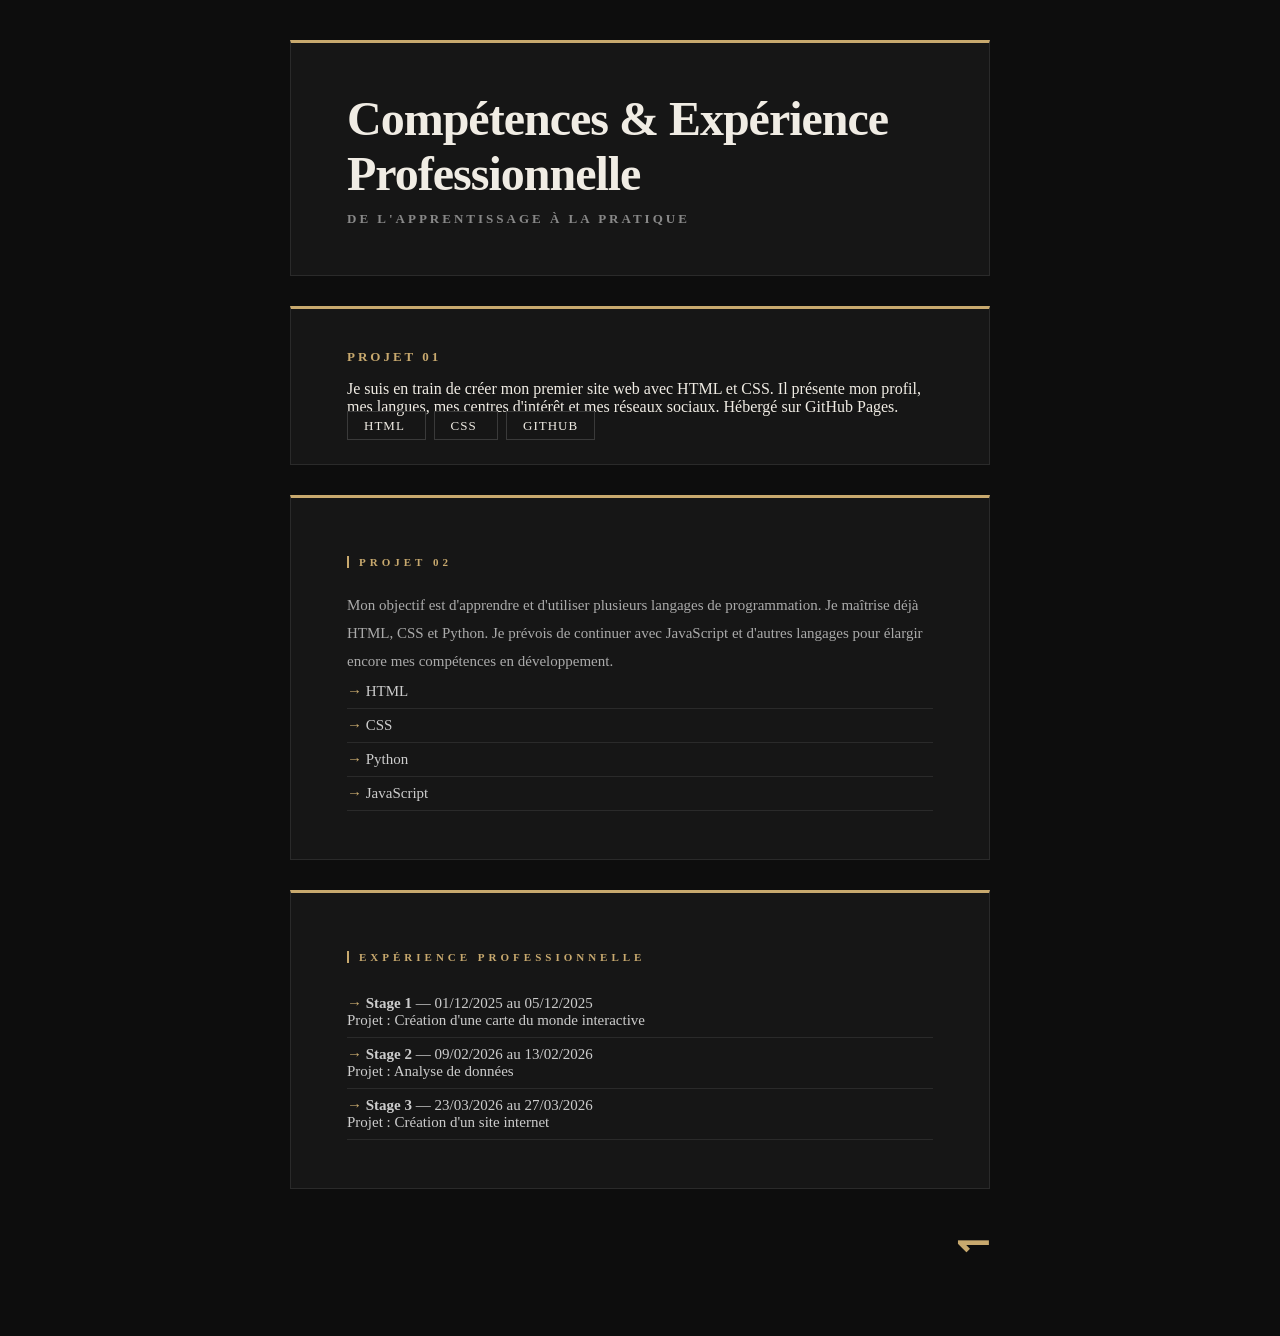
==== page2.html @ d83cf0a1 "Add files via upload" ====
<!DOCTYPE html>
<html lang="fr">
    <head>
        <meta charset="utf-8">
        <title>Ma page</title>
        <link rel="stylesheet" href="style.css">
    </head>
    <body>
        <header>
            <div>
            <h1>Compétences & Expérience Professionnelle</h1>
            <h2>De l'apprentissage à la pratique</h2>
        </div>
</header>
<main>
        
                <nav>
                <h2>Projet 01</h2>
            <p>Je suis en train de créer mon premier site web avec HTML et CSS.
                 Il présente mon profil, mes langues, mes centres d'intérêt et mes
                  réseaux sociaux. Hébergé sur GitHub Pages.</p>
            
            <a href="https://fr.wikipedia.org/wiki/Hypertext_Markup_Language">HTML </a>
            <a href="https://fr.wikipedia.org/wiki/Feuilles_de_style_en_cascade">css </a>
            <a href="https://fr.wikipedia.org/wiki/GitHub">GitHub </a>
            </nav>
<section>
    <h2>Projet 02</h2>
    <p>Mon objectif est d'apprendre et d'utiliser plusieurs langages de programmation. Je maîtrise déjà HTML, CSS et Python. Je prévois de continuer avec JavaScript et d'autres langages pour élargir encore mes compétences en développement.</p>
    <ul>
        <li>HTML </li>
        <li>CSS </li>
        <li>Python </li>
        <li>JavaScript</li>
    </ul>
</section>
<section>
    <h2>Expérience Professionnelle</h2>
    <ul>
        <li>
            <strong>Stage 1</strong> — 01/12/2025 au 05/12/2025<br>
            Projet : Création d'une carte du monde interactive
        </li>
        <li>
            <strong>Stage 2</strong> — 09/02/2026 au 13/02/2026<br>
            Projet : Analyse de données
        </li>
        <li>
            <strong>Stage 3</strong> — 23/03/2026 au 27/03/2026<br>
            Projet : Création d'un site internet
        </li>
    </ul>
</section>




















<footer>
    <a href="index.html">↽</a>
</footer>
---- style.css ----
* {
    margin: 0;
    padding: 0;
    box-sizing: border-box;
}

body {
    background-color: #0d0d0d;
    font-family: 'Georgia', serif;
    color: #f0ece4;
    padding: 40px 20px;
}

h1 {
    font-size: 48px;
    color: #f0ece4;
    letter-spacing: -1px;
}

h2 {
    font-size: 13px;
    color: #888888;
    text-transform: uppercase;
    letter-spacing: 3px;
    margin-top: 10px;
}

header {
    max-width: 700px;
    margin: 0 auto 30px auto;
    background-color: #161616;
    border: 1px solid #2a2a2a;
    border-top: 3px solid #c8a96e;
    padding: 48px 56px;
}

nav {
    max-width: 700px;
    margin: 0 auto 30px auto;
    background-color: #161616;
    border: 1px solid #2a2a2a;
    border-top: 3px solid #c8a96e;
    padding: 30px 56px;
}

nav h2 {
    color: #c8a96e;
    margin-bottom: 15px;
}

nav a {
    color: #f0ece4;
    text-decoration: none;
    border: 1px solid #3a3a3a;
    padding: 6px 16px;
    margin-right: 8px;
    font-size: 13px;
    text-transform: uppercase;
    letter-spacing: 1px;
}

nav a:hover {
    border-color: #c8a96e;
    color: #c8a96e;
}

section {
    max-width: 700px;
    margin: 0 auto 30px auto;
    background-color: #161616;
    border: 1px solid #2a2a2a;
    border-top: 3px solid #c8a96e;
    padding: 48px 56px;
}

section h2 {
    font-size: 11px;
    color: #c8a96e;
    text-transform: uppercase;
    letter-spacing: 4px;
    border-left: 2px solid #c8a96e;
    padding-left: 10px;
    margin-bottom: 24px;
}

section p {
    font-size: 15px;
    line-height: 1.85;
    color: #aaaaaa;
    font-weight: 300;
}

ul {
    list-style: none;
}

ul li {
    color: #cccccc;
    font-size: 15px;
    padding: 8px 0;
    border-bottom: 1px solid #2a2a2a;
}

ul li::before {
    content: '→ ';
    color: #c8a96e;
}
.header-content {
    display: flex;
    align-items: center;
    justify-content: space-between;
    gap: 30px;
}

.photo-profil {
    width: 120px;
    height: 120px;
    border-radius: 50%;
    object-fit: cover;
    border: 3px solid #c8a96e;
}

nav a {
    color: #f0ece4;
    text-decoration: none;
    border: 1px solid #3a3a3a;
    padding: 6px 16px;
    margin-right: 8px;
    font-size: 13px;
    text-transform: uppercase;
    letter-spacing: 1px;
}

nav a:hover {
    border-color: #c8a96e;
    color: #c8a96e;
}

footer {
    max-width: 700px;
    margin: 0 auto 30px auto;
    text-align: right;
}

footer a {
    color: #c8a96e;
    text-decoration: none;
    font-size: 40px;
    font-weight: bold;
}

footer a:hover {
    color: #f0ece4;
}
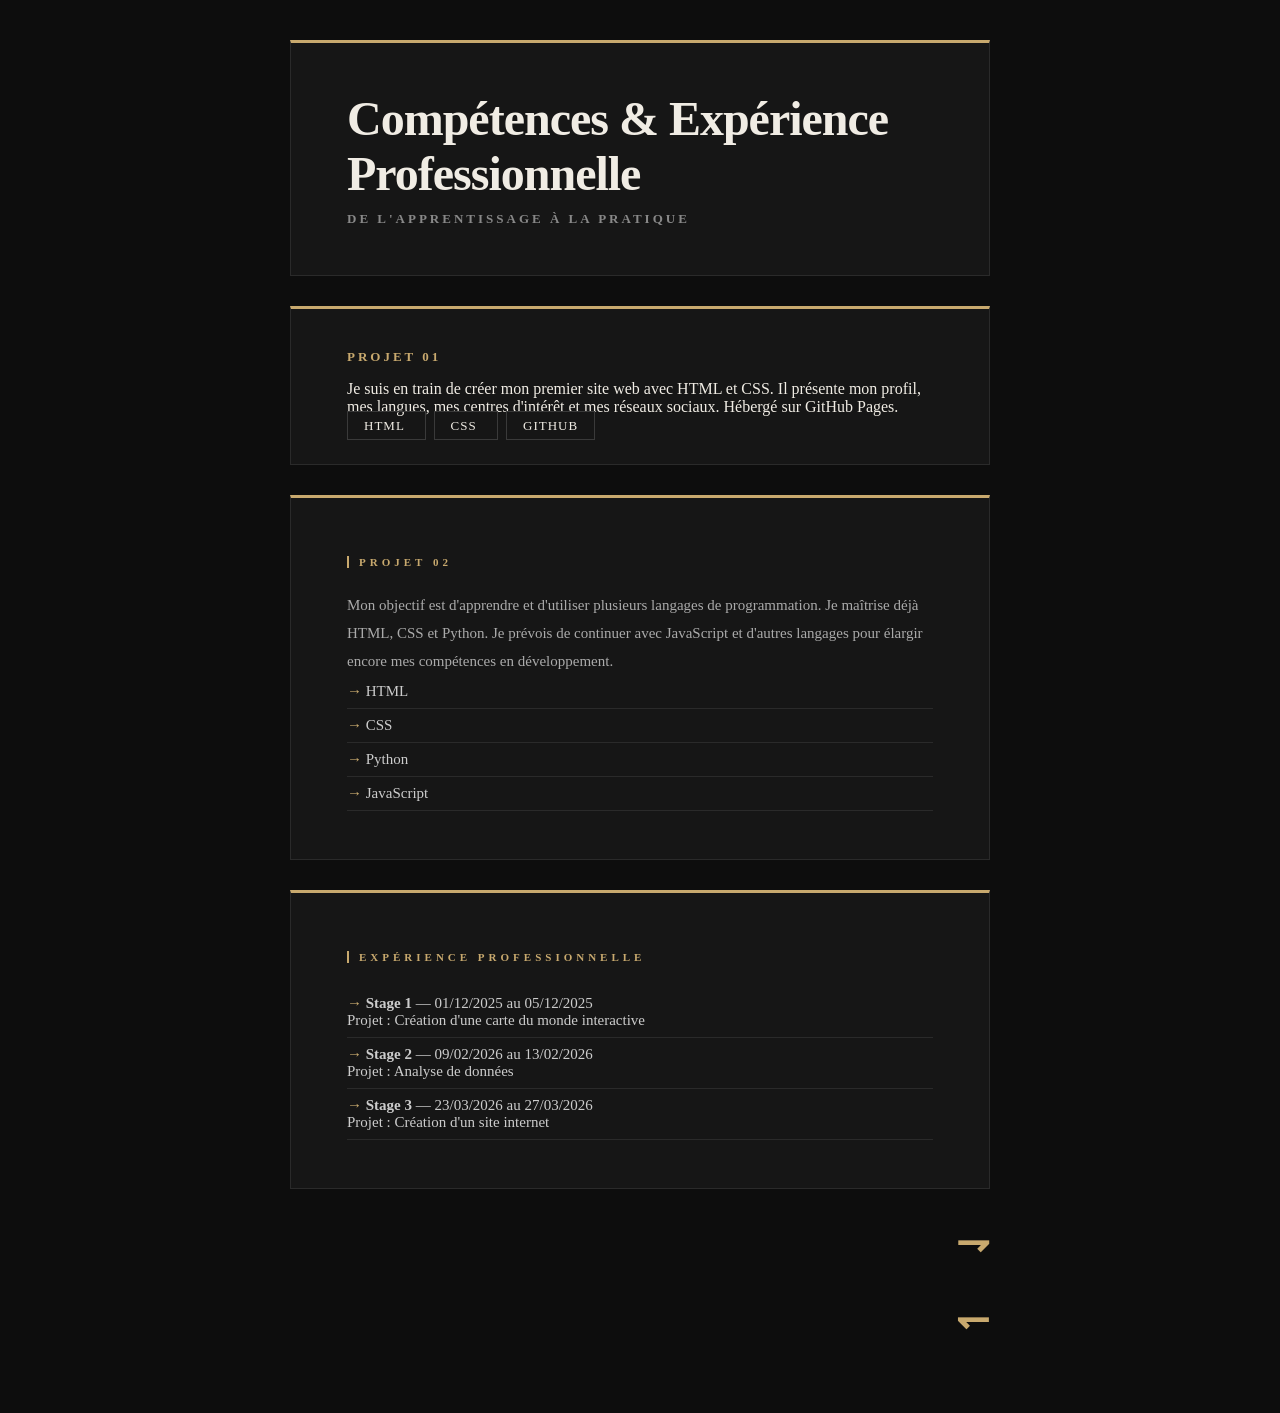
==== commit 198579e4: "Update page2.html" ====
--- a/page2.html
+++ b/page2.html
@@ -67,7 +67,9 @@
 
 
 
-
+<footer>
+    <a href="page2.html">⇁</a>
+</footer>
 
 
 
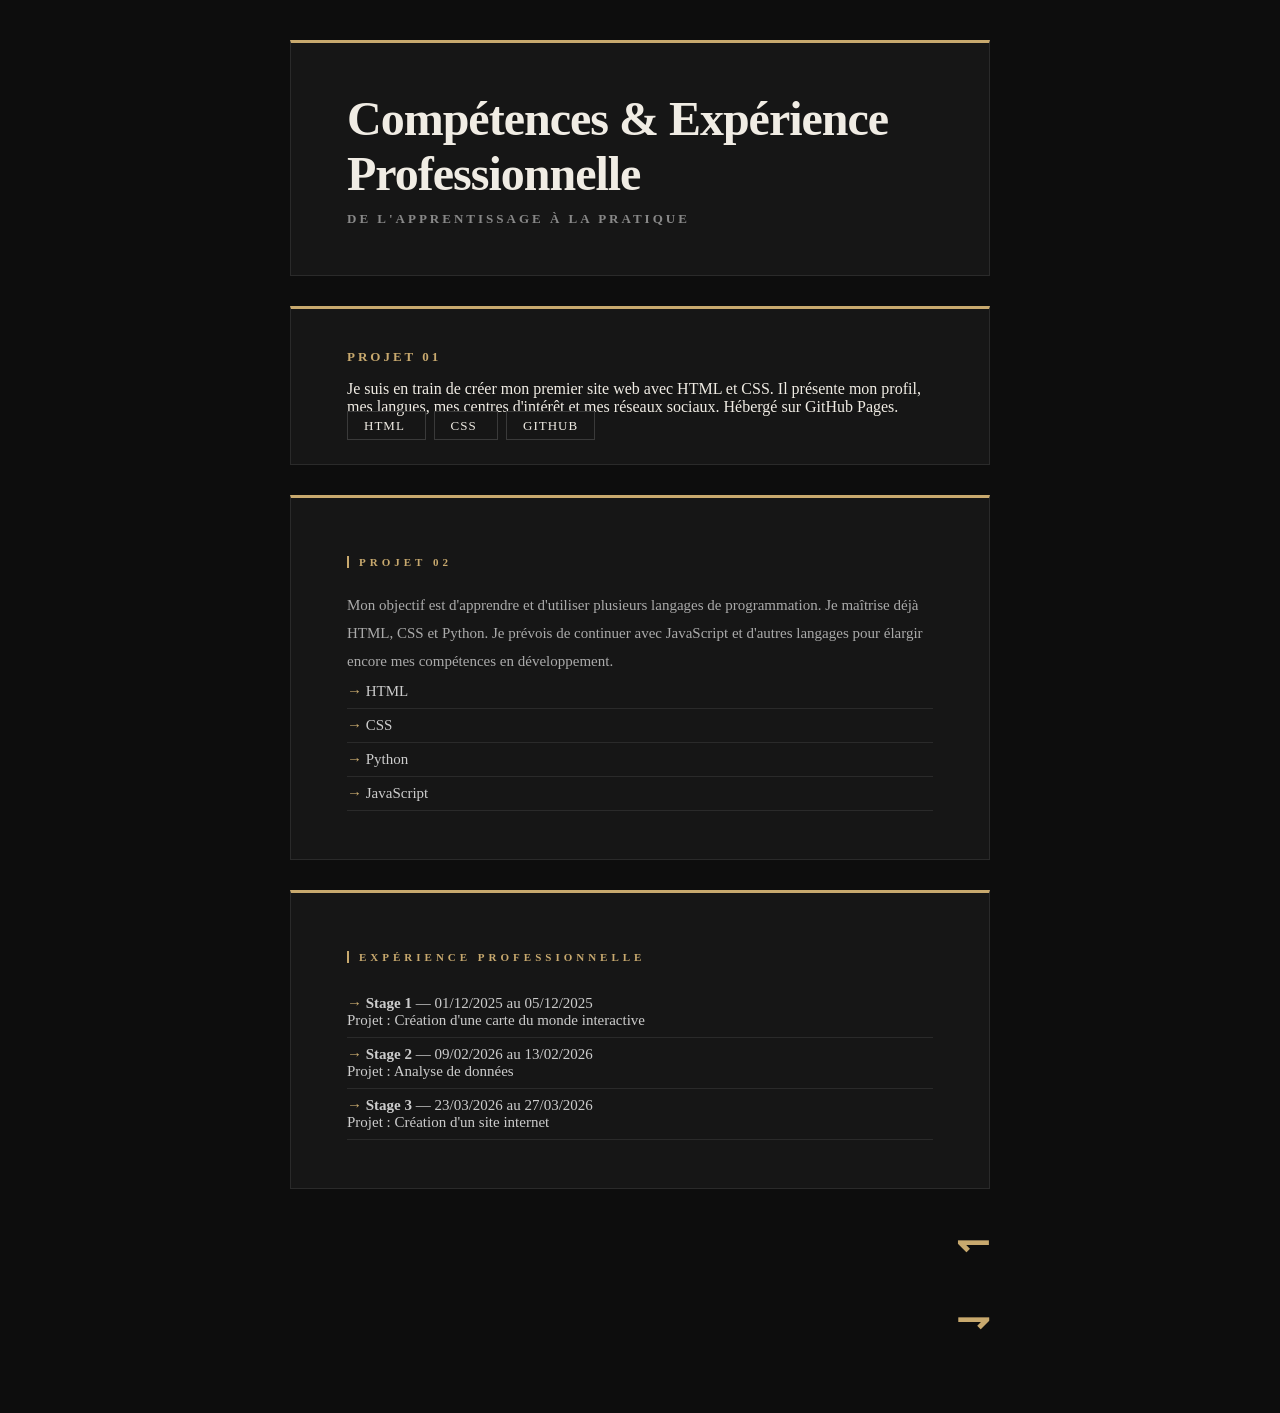
==== commit d1ab88c1: "Update page2.html" ====
--- a/page2.html
+++ b/page2.html
@@ -67,12 +67,12 @@
 
 
 
-<footer>
-    <a href="page2.html">⇁</a>
-</footer>
 
 
 
 <footer>
     <a href="index.html">↽</a>
-</footer>+</footer>
+<footer>
+    <a href="page2.html">⇁</a>
+</footer>
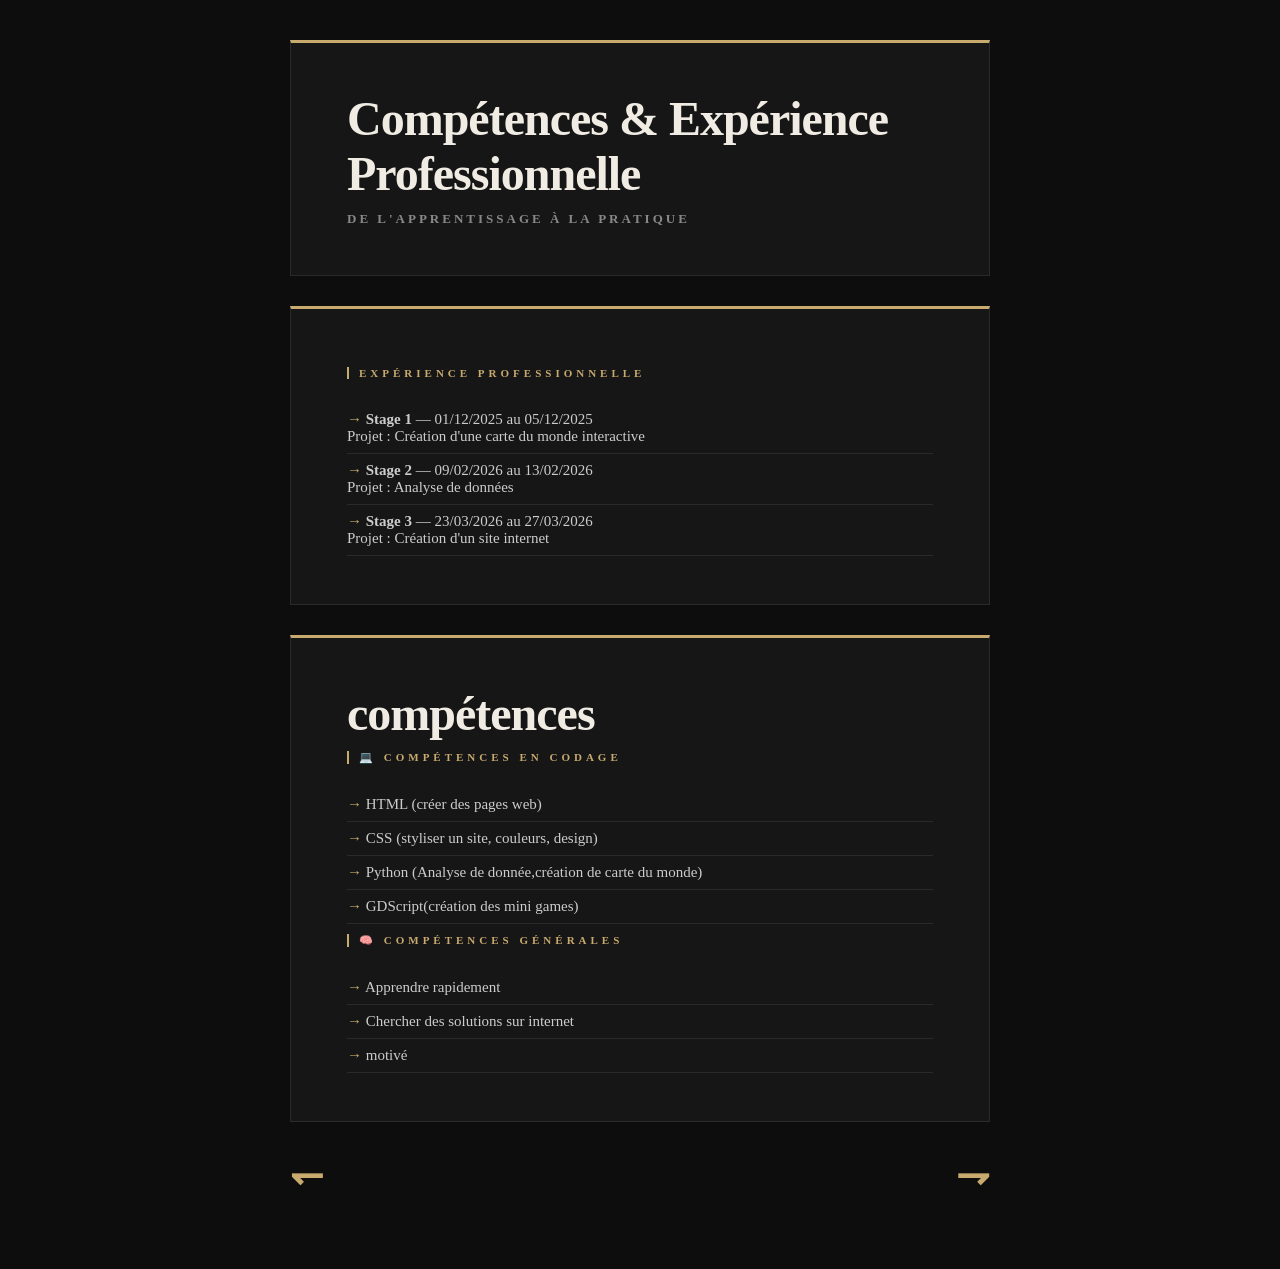
==== commit 9fb70abd: "Add files via upload" ====
--- a/page2.html
+++ b/page2.html
@@ -2,9 +2,11 @@
 <html lang="fr">
     <head>
         <meta charset="utf-8">
-        <title>Ma page</title>
+        <title>mes compétences</title>
         <link rel="stylesheet" href="style.css">
     </head>
+
+
     <body>
         <header>
             <div>
@@ -12,28 +14,9 @@
             <h2>De l'apprentissage à la pratique</h2>
         </div>
 </header>
-<main>
-        
-                <nav>
-                <h2>Projet 01</h2>
-            <p>Je suis en train de créer mon premier site web avec HTML et CSS.
-                 Il présente mon profil, mes langues, mes centres d'intérêt et mes
-                  réseaux sociaux. Hébergé sur GitHub Pages.</p>
-            
-            <a href="https://fr.wikipedia.org/wiki/Hypertext_Markup_Language">HTML </a>
-            <a href="https://fr.wikipedia.org/wiki/Feuilles_de_style_en_cascade">css </a>
-            <a href="https://fr.wikipedia.org/wiki/GitHub">GitHub </a>
-            </nav>
-<section>
-    <h2>Projet 02</h2>
-    <p>Mon objectif est d'apprendre et d'utiliser plusieurs langages de programmation. Je maîtrise déjà HTML, CSS et Python. Je prévois de continuer avec JavaScript et d'autres langages pour élargir encore mes compétences en développement.</p>
-    <ul>
-        <li>HTML </li>
-        <li>CSS </li>
-        <li>Python </li>
-        <li>JavaScript</li>
-    </ul>
-</section>
+
+
+
 <section>
     <h2>Expérience Professionnelle</h2>
     <ul>
@@ -53,26 +36,26 @@
 </section>
 
 
+        <section>
+         <ul>
+            <H1>compétences</H1>
+            <h2>💻 Compétences en codage </h2>
+            <li>HTML (créer des pages web)</li>
+            <li>CSS (styliser un site, couleurs, design)</li>
+            <li>Python (Analyse de donnée,création de carte du monde)</li>
+            <li>GDScript(création des mini games)</li>
+            <h2>🧠 Compétences générales</h2>
+            <li>Apprendre rapidement</li>
+            <li>Chercher des solutions sur internet</li>
+            <li>motivé</li>
 
-
-
-
-
-
-
-
-
-
-
-
-
+        </ul>
+        </section>
 
 
 
 
 <footer>
     <a href="index.html">↽</a>
-</footer>
-<footer>
-    <a href="page2.html">⇁</a>
-</footer>
+    <a href="page3.html">⇁</a>
+</footer>
--- a/style.css
+++ b/style.css
@@ -59,10 +59,6 @@
     letter-spacing: 1px;
 }
 
-nav a:hover {
-    border-color: #c8a96e;
-    color: #c8a96e;
-}
 
 section {
     max-width: 700px;
@@ -139,7 +135,8 @@
 footer {
     max-width: 700px;
     margin: 0 auto 30px auto;
-    text-align: right;
+    display: flex;
+    justify-content: space-between;
 }
 
 footer a {
@@ -151,4 +148,18 @@
 
 footer a:hover {
     color: #f0ece4;
+}
+nav {
+  background-color: #161616;
+  padding: 15px;
+  text-align: start;
+}
+
+
+nav a:hover {
+  color: #c9a96e;
+}
+.social-links a {
+  color: #f0ece4;
+  text-decoration: none;
 }
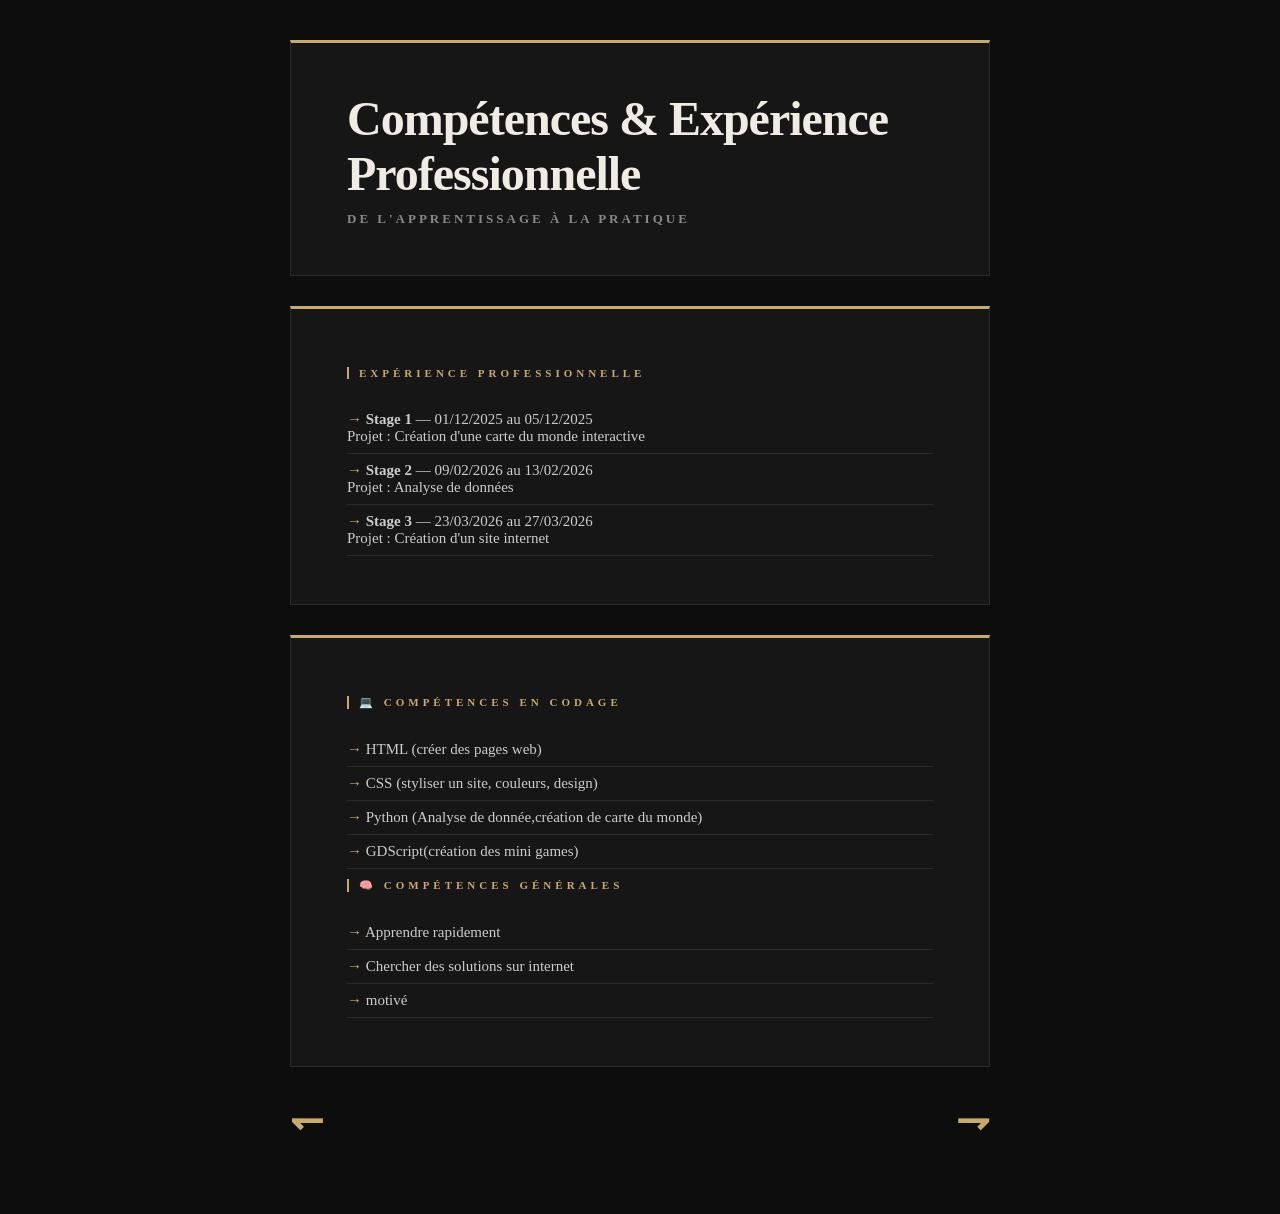
==== commit 181927f2: "Refactor HTML structure in page2.html" ====
--- a/page2.html
+++ b/page2.html
@@ -35,10 +35,8 @@
     </ul>
 </section>
 
-
-        <section>
+    <section>
          <ul>
-            <H1>compétences</H1>
             <h2>💻 Compétences en codage </h2>
             <li>HTML (créer des pages web)</li>
             <li>CSS (styliser un site, couleurs, design)</li>
@@ -50,12 +48,11 @@
             <li>motivé</li>
 
         </ul>
-        </section>
-
+</section>
 
 
 
 <footer>
     <a href="index.html">↽</a>
     <a href="page3.html">⇁</a>
-</footer>+</footer>
